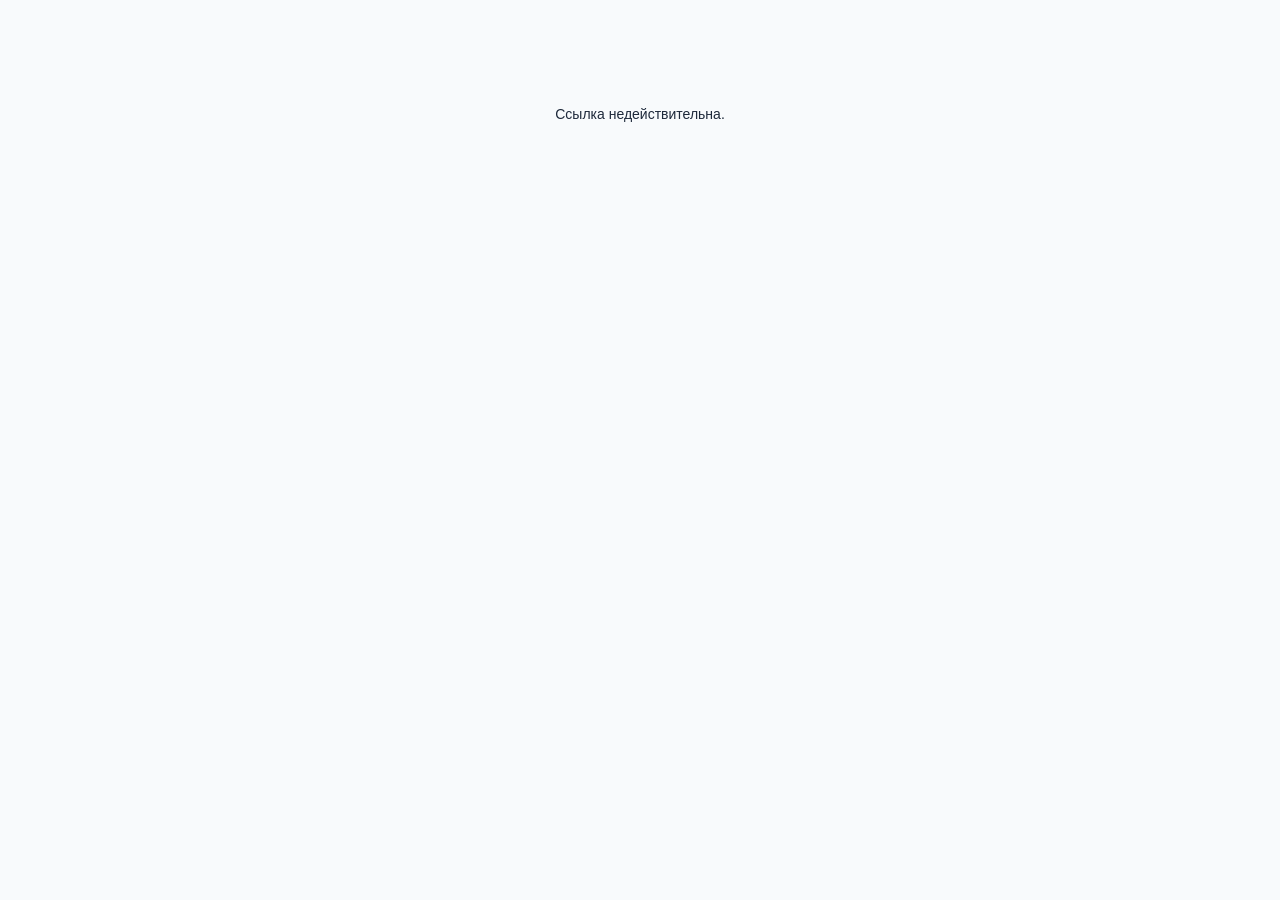
==== auth.html @ 899de798 "feat(ui): страницы входа login.html и активации auth.html" ====
<!DOCTYPE html>
<html lang="ru">
<head>
  <meta charset="UTF-8">
  <meta name="viewport" content="width=device-width, initial-scale=1.0">
  <title>Вход — Мониторинг 2026</title>
  <link rel="stylesheet" href="assets/style.css">
</head>
<body>
  <div class="container" style="max-width:480px;margin-top:80px;text-align:center">
    <p id="status">Проверяем ссылку…</p>
  </div>

  <script type="module">
    import { apiGet, setSession } from './assets/api.js';

    const status = document.getElementById('status');

    async function activate() {
      const token = new URLSearchParams(location.search).get('token');
      if (!token) {
        status.textContent = 'Ссылка недействительна.';
        return;
      }

      try {
        const res = await apiGet('auth.activate', {
          token,
          user_agent: navigator.userAgent,
        });

        if (res.ok) {
          setSession(res.data);
          status.textContent = `Добро пожаловать, ${res.data.name || res.data.email}! Перенаправляем…`;
          setTimeout(() => { location.href = 'board.html'; }, 1200);
        } else {
          const messages = {
            invalid_token:    'Ссылка недействительна.',
            already_used:     'Ссылка уже была использована. Запросите новую.',
            expired:          'Ссылка истекла. Запросите новую.',
            not_in_whitelist: 'Ваш email не найден в системе.',
          };
          status.innerHTML = (messages[res.error] || 'Ошибка входа.') +
            ' <a href="login.html">Вернуться</a>';
        }
      } catch (err) {
        status.innerHTML = 'Ошибка соединения. <a href="login.html">Попробовать снова</a>';
      }
    }

    activate();
  </script>
</body>
</html>
---- assets/style.css ----
:root {
  --c-park: #94a3b8;
  --c-not-started: #94a3b8;
  --c-in-progress: #f59e0b;
  --c-done: #10b981;
  --c-cancelled: #ef4444;

  --bg: #f8fafc;
  --surface: #ffffff;
  --border: #e2e8f0;
  --text: #1e293b;
  --text-muted: #64748b;
  --primary: #3b82f6;
  --primary-dark: #2563eb;
  --radius: 6px;
  --shadow: 0 1px 3px rgba(0,0,0,.1);
}

*, *::before, *::after { box-sizing: border-box; margin: 0; padding: 0; }

body {
  font-family: -apple-system, BlinkMacSystemFont, 'Segoe UI', sans-serif;
  font-size: 14px;
  line-height: 1.5;
  color: var(--text);
  background: var(--bg);
}

/* ── Nav ── */
.site-nav {
  display: flex;
  align-items: center;
  gap: 16px;
  padding: 0 24px;
  height: 48px;
  background: var(--surface);
  border-bottom: 1px solid var(--border);
  box-shadow: var(--shadow);
}
.site-nav a { color: var(--text); text-decoration: none; }
.site-nav a:hover { color: var(--primary); }
.site-nav b { font-size: 15px; }
.nav-spacer { flex: 1; }
.site-nav span { color: var(--text-muted); font-size: 13px; }

/* ── Container ── */
.container {
  max-width: 1200px;
  margin: 0 auto;
  padding: 24px 16px;
}

/* ── Badges ── */
.badge {
  display: inline-block;
  padding: 2px 8px;
  border-radius: 12px;
  font-size: 12px;
  font-weight: 500;
  white-space: nowrap;
  color: #fff;
  background: var(--text-muted);
}
.badge[data-status="Парковка"]   { background: var(--c-park); color: #fff; }
.badge[data-status="Не начат"]   { background: var(--c-not-started); color: #fff; }
.badge[data-status="В работе"]   { background: var(--c-in-progress); color: #fff; }
.badge[data-status="Выполнен"],
.badge[data-status="ОК"]         { background: var(--c-done); color: #fff; }
.badge[data-status="Отменён"],
.badge[data-status="Отменена"]   { background: var(--c-cancelled); color: #fff; }

/* ── Table ── */
.table {
  width: 100%;
  border-collapse: collapse;
  background: var(--surface);
  border-radius: var(--radius);
  overflow: hidden;
  box-shadow: var(--shadow);
}
.table th {
  background: #f1f5f9;
  text-align: left;
  padding: 10px 12px;
  font-weight: 600;
  font-size: 12px;
  text-transform: uppercase;
  letter-spacing: .04em;
  color: var(--text-muted);
  border-bottom: 1px solid var(--border);
}
.table td {
  padding: 10px 12px;
  border-bottom: 1px solid var(--border);
  vertical-align: middle;
}
.table tr:last-child td { border-bottom: none; }
.table tbody tr:hover { background: #f8fafc; cursor: pointer; }

/* ── Buttons ── */
.button-primary {
  display: inline-flex;
  align-items: center;
  gap: 6px;
  padding: 8px 16px;
  background: var(--primary);
  color: #fff;
  border: none;
  border-radius: var(--radius);
  font-size: 14px;
  font-weight: 500;
  cursor: pointer;
  text-decoration: none;
  transition: background .15s;
}
.button-primary:hover { background: var(--primary-dark); }

.button-secondary {
  display: inline-flex;
  align-items: center;
  gap: 6px;
  padding: 8px 16px;
  background: var(--surface);
  color: var(--text);
  border: 1px solid var(--border);
  border-radius: var(--radius);
  font-size: 14px;
  cursor: pointer;
  text-decoration: none;
  transition: background .15s;
}
.button-secondary:hover { background: #f1f5f9; }

.button-danger {
  display: inline-flex;
  align-items: center;
  gap: 6px;
  padding: 8px 16px;
  background: var(--c-cancelled);
  color: #fff;
  border: none;
  border-radius: var(--radius);
  font-size: 14px;
  cursor: pointer;
  transition: background .15s;
}
.button-danger:hover { background: #dc2626; }

/* ── Form fields ── */
.form-field {
  display: flex;
  flex-direction: column;
  gap: 4px;
  margin-bottom: 16px;
}
.form-field label {
  font-size: 13px;
  font-weight: 500;
  color: var(--text-muted);
}
.form-field input,
.form-field select,
.form-field textarea {
  padding: 8px 12px;
  border: 1px solid var(--border);
  border-radius: var(--radius);
  font-size: 14px;
  color: var(--text);
  background: var(--surface);
  outline: none;
  transition: border-color .15s;
}
.form-field input:focus,
.form-field select:focus,
.form-field textarea:focus { border-color: var(--primary); }

/* ── Tabs ── */
.tabs {
  display: flex;
  gap: 0;
  border-bottom: 2px solid var(--border);
  margin-bottom: 20px;
}
.tab-btn {
  padding: 10px 20px;
  background: none;
  border: none;
  font-size: 14px;
  font-weight: 500;
  color: var(--text-muted);
  cursor: pointer;
  border-bottom: 2px solid transparent;
  margin-bottom: -2px;
  transition: color .15s, border-color .15s;
}
.tab-btn:hover { color: var(--text); }
.tab-btn.active { color: var(--primary); border-bottom-color: var(--primary); }

/* ── Cards ── */
.card {
  background: var(--surface);
  border: 1px solid var(--border);
  border-radius: var(--radius);
  padding: 20px;
  box-shadow: var(--shadow);
}

.card-grid {
  display: grid;
  grid-template-columns: repeat(auto-fill, minmax(240px, 1fr));
  gap: 16px;
}

.nav-card {
  display: flex;
  flex-direction: column;
  gap: 8px;
  padding: 20px;
  background: var(--surface);
  border: 1px solid var(--border);
  border-radius: var(--radius);
  text-decoration: none;
  color: var(--text);
  box-shadow: var(--shadow);
  transition: box-shadow .15s, border-color .15s;
}
.nav-card:hover { box-shadow: 0 4px 12px rgba(0,0,0,.12); border-color: var(--primary); }
.nav-card h3 { font-size: 16px; }
.nav-card p { font-size: 13px; color: var(--text-muted); }

/* ── Filters row ── */
.filters {
  display: flex;
  gap: 12px;
  align-items: flex-end;
  flex-wrap: wrap;
  margin-bottom: 20px;
}
.filters .form-field { margin-bottom: 0; }

/* ── Empty / loading states ── */
.state-empty, .state-loading {
  text-align: center;
  padding: 40px;
  color: var(--text-muted);
  font-size: 15px;
}

/* ── Modal ── */
.modal-overlay {
  display: none;
  position: fixed;
  inset: 0;
  background: rgba(0,0,0,.4);
  z-index: 100;
  justify-content: center;
  align-items: center;
}
.modal-overlay.open { display: flex; }
.modal {
  background: var(--surface);
  border-radius: var(--radius);
  padding: 24px;
  width: 100%;
  max-width: 480px;
  box-shadow: 0 8px 32px rgba(0,0,0,.18);
}
.modal h2 { margin-bottom: 16px; font-size: 16px; }
.modal-actions { display: flex; gap: 8px; justify-content: flex-end; margin-top: 16px; }

/* ── Page header ── */
.page-header {
  display: flex;
  align-items: center;
  gap: 12px;
  margin-bottom: 24px;
  flex-wrap: wrap;
}
.page-header h1 { font-size: 20px; }

/* ── Section ── */
.section { margin-bottom: 32px; }
.section-title {
  font-size: 13px;
  font-weight: 600;
  text-transform: uppercase;
  letter-spacing: .05em;
  color: var(--text-muted);
  margin-bottom: 12px;
  padding-bottom: 6px;
  border-bottom: 1px solid var(--border);
}

/* ── Key-value list ── */
.kv-list { display: grid; grid-template-columns: 160px 1fr; gap: 8px 16px; }
.kv-list dt { color: var(--text-muted); font-size: 13px; }
.kv-list dd { font-size: 14px; }

/* ── Tab alias (problems.html uses .tab) ── */
.tab {
  padding: 10px 20px;
  background: none;
  border: none;
  font-size: 14px;
  font-weight: 500;
  color: var(--text-muted);
  cursor: pointer;
  border-bottom: 2px solid transparent;
  margin-bottom: -2px;
  transition: color .15s, border-color .15s;
}
.tab:hover { color: var(--text); }
.tab.active { color: var(--primary); border-bottom-color: var(--primary); }

/* ── State messages ── */
.loading, .empty { text-align: center; padding: 40px; color: var(--text-muted); font-size: 15px; }
.error   { padding: 16px; color: var(--c-cancelled); background: #fef2f2; border-radius: var(--radius); }
.count   { margin-top: 10px; font-size: 13px; color: var(--text-muted); text-align: right; }

/* ── Feedback messages (login.html) ── */
.msg { padding: 12px 16px; border-radius: var(--radius); font-size: 14px; margin-top: 16px; }
.msg-success { background: #f0fdf4; color: #166534; border: 1px solid #bbf7d0; }
.msg-error   { background: #fef2f2; color: #991b1b; border: 1px solid #fecaca; }

/* ── Back link ── */
.back-link {
  display: inline-block;
  margin-bottom: 16px;
  font-size: 13px;
  color: var(--text-muted);
  text-decoration: none;
}
.back-link:hover { color: var(--primary); }

/* ── Card header (problem.html) ── */
.card-header {
  display: flex;
  align-items: flex-start;
  gap: 12px;
  margin-bottom: 28px;
  flex-wrap: wrap;
}
.card-header h1 { font-size: 20px; flex: 1; }

/* ── Detail section ── */
.detail-section {
  margin-bottom: 24px;
  padding: 16px;
  background: var(--surface);
  border: 1px solid var(--border);
  border-radius: var(--radius);
}
.detail-section h2 {
  font-size: 13px;
  font-weight: 600;
  text-transform: uppercase;
  letter-spacing: .05em;
  color: var(--text-muted);
  margin-bottom: 12px;
}
.detail-field {
  display: grid;
  grid-template-columns: 160px 1fr;
  gap: 4px 12px;
  padding: 6px 0;
  border-bottom: 1px solid var(--border);
}
.detail-field:last-child { border-bottom: none; }
.detail-label { font-size: 13px; color: var(--text-muted); }

/* ── Actions row ── */
.actions { display: flex; gap: 12px; flex-wrap: wrap; margin-top: 24px; }

/* ── Filters search input width ── */
.filters #q { flex: 1; min-width: 200px; }
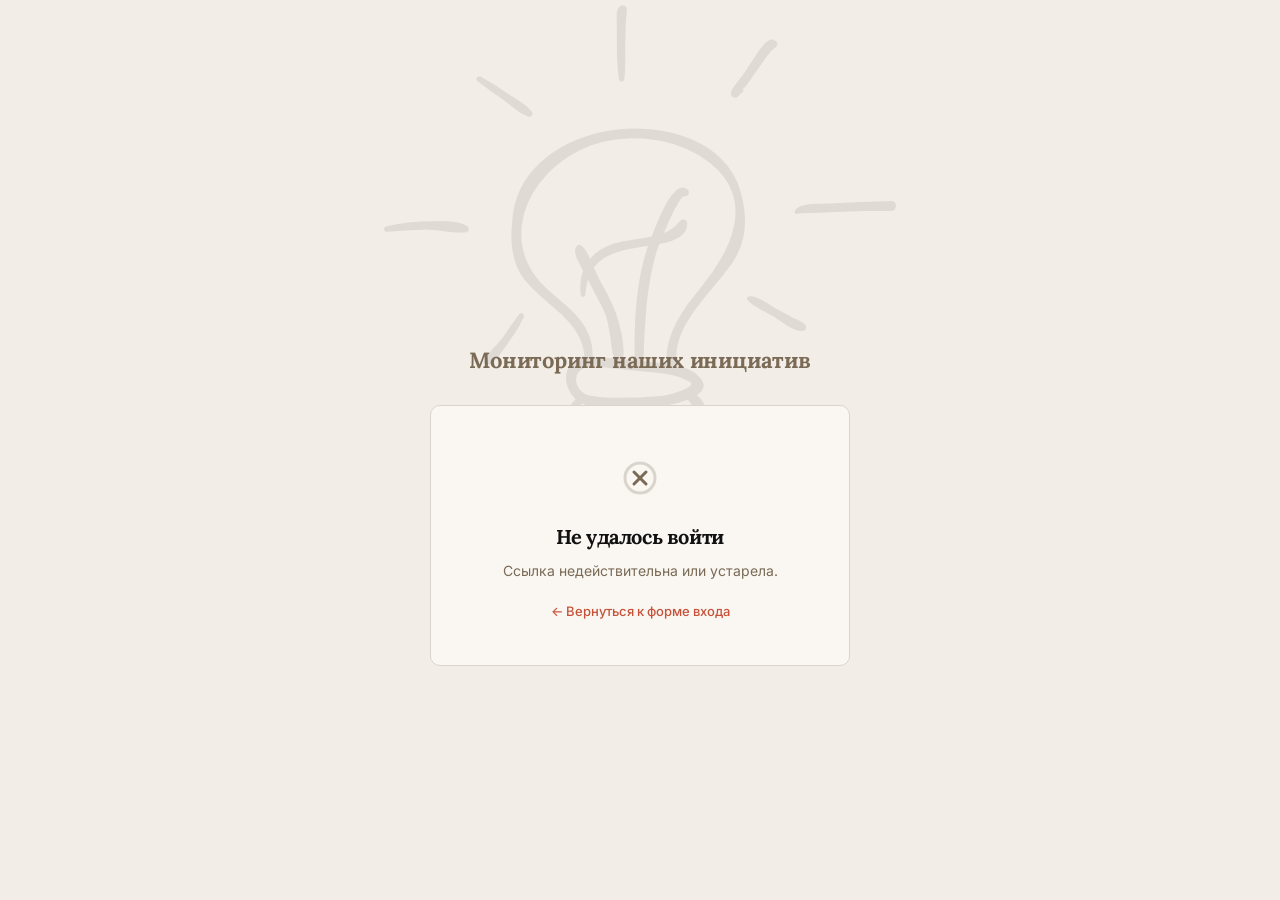
==== commit ed868a81: "feat(ui): редизайн страниц auth.html и login.html в стиле Anthropic - Единые дизайн-токены (--an-*)," ====
--- a/auth.html
+++ b/auth.html
@@ -4,22 +4,167 @@
   <meta charset="UTF-8">
   <meta name="viewport" content="width=device-width, initial-scale=1.0">
   <title>Вход — Мониторинг 2026</title>
+  <link rel="preconnect" href="https://fonts.googleapis.com">
+  <link rel="preconnect" href="https://fonts.gstatic.com" crossorigin>
+  <link href="https://fonts.googleapis.com/css2?family=Lora:wght@400;600;700&family=Inter:wght@400;500;600&display=swap" rel="stylesheet">
   <link rel="stylesheet" href="assets/style.css">
+  <style>
+    :root {
+      --an-bg:        #F2EEE7;
+      --an-surface:   #FAF7F2;
+      --an-text:      #111111;
+      --an-muted:     #7A6A56;
+      --an-border:    #D9D4CC;
+      --an-terracota: #C75239;
+      --an-sage:      #7B9F8F;
+      --an-radius:    10px;
+    }
+
+    body {
+      background: var(--an-bg);
+      font-family: 'Inter', sans-serif;
+      color: var(--an-text);
+      min-height: 100vh;
+      display: flex;
+      align-items: center;
+      justify-content: center;
+      padding: 24px;
+    }
+
+    .auth-wrap { width: 100%; max-width: 420px; position: relative; z-index: 1; margin-top: 110px; }
+
+    .bg-bulb {
+      position: fixed;
+      top: 0;
+      left: 50%;
+      transform: translateX(-50%);
+      width: 512px;
+      height: 512px;
+      opacity: 0.08;
+      pointer-events: none;
+      z-index: 0;
+    }
+
+    .auth-wordmark {
+      font-family: 'Lora', serif;
+      font-size: 22px;
+      font-weight: 700;
+      letter-spacing: -0.01em;
+      color: var(--an-muted);
+      text-align: center;
+      margin-bottom: 28px;
+    }
+
+    .auth-card {
+      background: var(--an-surface);
+      border: 1px solid var(--an-border);
+      border-radius: var(--an-radius);
+      padding: 48px 40px 44px;
+      text-align: center;
+    }
+
+    .auth-icon {
+      width: 48px;
+      height: 48px;
+      margin: 0 auto 20px;
+      display: flex;
+      align-items: center;
+      justify-content: center;
+    }
+
+    .auth-title {
+      font-family: 'Lora', serif;
+      font-size: 20px;
+      font-weight: 700;
+      letter-spacing: -0.02em;
+      color: var(--an-text);
+      margin: 0 0 8px;
+    }
+
+    .auth-desc {
+      font-size: 14px;
+      color: var(--an-muted);
+      line-height: 1.55;
+      margin: 0;
+    }
+
+    .auth-back {
+      display: inline-block;
+      margin-top: 20px;
+      font-size: 13px;
+      font-weight: 500;
+      color: var(--an-terracota);
+      text-decoration: none;
+    }
+    .auth-back:hover { text-decoration: underline; }
+
+    /* Dots pulse while loading */
+    @keyframes fade-dot {
+      0%, 80%, 100% { opacity: .2; }
+      40%            { opacity: 1;  }
+    }
+    .dot { display: inline-block; animation: fade-dot 1.2s ease-in-out infinite; }
+    .dot:nth-child(2) { animation-delay: .2s; }
+    .dot:nth-child(3) { animation-delay: .4s; }
+
+    /* Spinner */
+    @keyframes spin { to { transform: rotate(360deg); } }
+    .spin-svg { animation: spin .9s linear infinite; }
+  </style>
 </head>
 <body>
-  <div class="container" style="max-width:480px;margin-top:80px;text-align:center">
-    <p id="status">Проверяем ссылку…</p>
+  <img class="bg-bulb" src="assets/idea.png" alt="">
+  <div class="auth-wrap">
+    <div class="auth-wordmark">Мониторинг наших инициатив</div>
+
+    <div class="auth-card">
+      <div class="auth-icon" id="icon">
+        <svg class="spin-svg" width="36" height="36" viewBox="0 0 36 36" fill="none" xmlns="http://www.w3.org/2000/svg">
+          <circle cx="18" cy="18" r="15" stroke="var(--an-border)" stroke-width="3"/>
+          <path d="M18 3 A15 15 0 0 1 33 18" stroke="var(--an-muted)" stroke-width="3" stroke-linecap="round"/>
+        </svg>
+      </div>
+      <h1 class="auth-title" id="title">Проверяем ссылку<span class="dot">.</span><span class="dot">.</span><span class="dot">.</span></h1>
+      <p class="auth-desc" id="desc"></p>
+      <span id="action"></span>
+    </div>
   </div>
 
   <script type="module">
     import { apiGet, setSession } from './assets/api.js';
 
-    const status = document.getElementById('status');
+    const iconEl   = document.getElementById('icon');
+    const titleEl  = document.getElementById('title');
+    const descEl   = document.getElementById('desc');
+    const actionEl = document.getElementById('action');
+
+    function setSuccess(name) {
+      iconEl.innerHTML = `
+        <svg width="36" height="36" viewBox="0 0 36 36" fill="none" xmlns="http://www.w3.org/2000/svg">
+          <circle cx="18" cy="18" r="15" stroke="var(--an-border)" stroke-width="3"/>
+          <polyline points="10,18 15.5,23.5 26,12"
+            stroke="var(--an-muted)" stroke-width="3" stroke-linecap="round" stroke-linejoin="round" fill="none"/>
+        </svg>`;
+      titleEl.textContent = name ? `Добро пожаловать, ${name}` : 'Добро пожаловать';
+      descEl.textContent = 'Перенаправляем вас на главную страницу…';
+    }
+
+    function setError(message) {
+      iconEl.innerHTML = `
+        <svg width="36" height="36" viewBox="0 0 36 36" fill="none" xmlns="http://www.w3.org/2000/svg">
+          <circle cx="18" cy="18" r="15" stroke="var(--an-border)" stroke-width="3"/>
+          <line x1="12" y1="12" x2="24" y2="24" stroke="var(--an-muted)" stroke-width="3" stroke-linecap="round"/>
+          <line x1="24" y1="12" x2="12" y2="24" stroke="var(--an-muted)" stroke-width="3" stroke-linecap="round"/>
+        </svg>`;
+      titleEl.textContent = 'Не удалось войти';
+      descEl.textContent = message;
+      actionEl.innerHTML = '<a class="auth-back" href="login.html">← Вернуться к форме входа</a>';
+    }
 
     async function activate() {
       const token = new URLSearchParams(location.search).get('token');
       if (!token) {
-        status.textContent = 'Ссылка недействительна.';
+        setError('Ссылка недействительна или устарела.');
         return;
       }
 
@@ -31,20 +176,19 @@
 
         if (res.ok) {
           setSession(res.data);
-          status.textContent = `Добро пожаловать, ${res.data.name || res.data.email}! Перенаправляем…`;
-          setTimeout(() => { location.href = 'board.html'; }, 1200);
+          setSuccess(res.data.name || res.data.email);
+          setTimeout(() => { location.href = 'board.html'; }, 1500);
         } else {
           const messages = {
             invalid_token:    'Ссылка недействительна.',
             already_used:     'Ссылка уже была использована. Запросите новую.',
-            expired:          'Ссылка истекла. Запросите новую.',
+            expired:          'Срок действия ссылки истёк. Запросите новую.',
             not_in_whitelist: 'Ваш email не найден в системе.',
           };
-          status.innerHTML = (messages[res.error] || 'Ошибка входа.') +
-            ' <a href="login.html">Вернуться</a>';
+          setError(messages[res.error] || 'Ошибка входа.');
         }
       } catch (err) {
-        status.innerHTML = 'Ошибка соединения. <a href="login.html">Попробовать снова</a>';
+        setError('Ошибка соединения. Пожалуйста, попробуйте снова.');
       }
     }
 
--- a/assets/style.css
+++ b/assets/style.css
@@ -4,6 +4,7 @@
   --c-in-progress: #f59e0b;
   --c-done: #10b981;
   --c-cancelled: #ef4444;
+  --c-overdue: #fda4af;
 
   --bg: #f8fafc;
   --surface: #ffffff;
@@ -231,12 +232,13 @@
 /* ── Filters row ── */
 .filters {
   display: flex;
-  gap: 12px;
-  align-items: flex-end;
+  gap: 10px;
+  align-items: center;
   flex-wrap: wrap;
   margin-bottom: 20px;
 }
 .filters .form-field { margin-bottom: 0; }
+.filters #q { flex: 1; min-width: 180px; }
 
 /* ── Empty / loading states ── */
 .state-empty, .state-loading {
@@ -245,6 +247,30 @@
   color: var(--text-muted);
   font-size: 15px;
 }
+
+.loading-state {
+  display: flex;
+  flex-direction: column;
+  align-items: center;
+  gap: 14px;
+  padding: 60px 0;
+  color: var(--text-muted);
+  font-size: 14px;
+}
+
+@keyframes spin { to { transform: rotate(360deg); } }
+
+.spinner {
+  width: 36px;
+  height: 36px;
+  border: 3px solid var(--border);
+  border-top-color: var(--primary);
+  border-radius: 50%;
+  animation: spin .7s linear infinite;
+}
+
+.loading { text-align: center; padding: 40px; color: var(--text-muted); font-size: 15px; }
+.empty   { text-align: center; padding: 40px; color: var(--text-muted); font-size: 15px; }
 
 /* ── Modal ── */
 .modal-overlay {
@@ -371,5 +397,243 @@
 /* ── Actions row ── */
 .actions { display: flex; gap: 12px; flex-wrap: wrap; margin-top: 24px; }
 
-/* ── Filters search input width ── */
-.filters #q { flex: 1; min-width: 200px; }
+/* ── Sort controls ── */
+.sort-wrap { display: flex; align-items: center; gap: 6px; flex-shrink: 0; }
+
+/* ── Collapsible steps field ── */
+.detail-field--block {
+  display: block;
+  padding: 6px 0;
+  border-bottom: 1px solid var(--border);
+}
+.detail-field--block:last-child { border-bottom: none; }
+
+.detail-field--block details summary {
+  cursor: pointer;
+  font-size: 13px;
+  color: var(--text-muted);
+  list-style: none;
+  display: flex;
+  align-items: center;
+  gap: 6px;
+  padding: 2px 0;
+  user-select: none;
+}
+.detail-field--block details summary::before {
+  content: '▶';
+  font-size: 10px;
+  transition: transform .15s;
+}
+.detail-field--block details[open] summary::before { transform: rotate(90deg); }
+.detail-field--block details summary::-webkit-details-marker { display: none; }
+
+.steps-wrap { margin-top: 10px; }
+
+.steps-list {
+  margin: 0;
+  padding-left: 20px;
+  display: flex;
+  flex-direction: column;
+  gap: 6px;
+}
+.steps-list li {
+  font-size: 14px;
+  line-height: 1.5;
+  color: var(--text);
+}
+
+/* ── Gantt (map.html) ── */
+.gantt-counters {
+  display: flex;
+  gap: 10px;
+  flex-wrap: wrap;
+  align-items: center;
+  margin-bottom: 20px;
+}
+.gantt-chip {
+  display: inline-flex;
+  align-items: center;
+  gap: 4px;
+  padding: 4px 12px;
+  border-radius: 20px;
+  font-size: 13px;
+  background: var(--surface);
+  border: 1px solid var(--border);
+  color: var(--chip-color, var(--text));
+  box-shadow: var(--shadow);
+}
+.gantt-chip--total { font-weight: 500; }
+.gantt-chip--effect { color: var(--text-muted); }
+
+.gantt-wrap { overflow-x: auto; margin-bottom: 8px; }
+
+.gantt-table {
+  border-collapse: collapse;
+  min-width: 100%;
+  background: var(--surface);
+  box-shadow: var(--shadow);
+  font-size: 13px;
+}
+.gantt-table th {
+  background: #f1f5f9;
+  font-size: 11px;
+  font-weight: 600;
+  text-transform: uppercase;
+  letter-spacing: .04em;
+  color: var(--text-muted);
+  padding: 8px 4px;
+  text-align: center;
+  border: 1px solid var(--border);
+  white-space: nowrap;
+}
+.gantt-table td { border: 1px solid var(--border); vertical-align: middle; }
+
+.gantt-name-th { min-width: 230px; text-align: left !important; padding-left: 12px !important; }
+.gantt-month-th { width: 52px; }
+
+.gantt-name-td {
+  padding: 8px 12px;
+  min-width: 260px;
+  width: 1%;          /* ужимаемся до содержимого, но не меньше min-width */
+}
+.gantt-code-link {
+  display: block;
+  font-size: 13px;
+  font-weight: 600;
+  color: var(--primary);
+  text-decoration: none;
+  line-height: 1.3;
+}
+.gantt-code-link:hover { text-decoration: underline; }
+.gantt-name-text {
+  display: block;
+  font-size: 12px;
+  color: var(--text-muted);
+  margin: 2px 0 5px;
+  line-height: 1.3;
+}
+
+.gantt-bar-cell  { height: 38px; padding: 0; }
+.gantt-empty-cell { height: 38px; padding: 0; background: transparent; }
+
+.gantt-bar-cell[data-status="Не начат"] { background: var(--c-not-started); opacity: .75; }
+.gantt-bar-cell[data-status="В работе"] { background: var(--c-in-progress); }
+.gantt-bar-cell[data-status="Выполнен"] { background: var(--c-done); }
+.gantt-bar-cell[data-status="Отменён"]  { background: var(--c-cancelled); }
+
+.gantt-team-row td {
+  padding: 5px 12px;
+  background: #f1f5f9;
+  font-size: 11px;
+  font-weight: 700;
+  text-transform: uppercase;
+  letter-spacing: .06em;
+  color: var(--text-muted);
+  border-top: 2px solid var(--border);
+}
+.gantt-row:hover .gantt-name-td { background: #f8fafc; }
+
+/* Просроченные ячейки */
+.gantt-bar-cell[data-overdue="true"] {
+  background: var(--c-overdue) !important;
+  opacity: 1 !important;
+}
+
+/* Строка: мета (статус + владелец) */
+.gantt-row-meta {
+  display: flex;
+  align-items: center;
+  gap: 6px;
+  margin-top: 4px;
+  flex-wrap: wrap;
+}
+.gantt-owner {
+  font-size: 11px;
+  color: var(--text-muted);
+  white-space: nowrap;
+  margin-left: auto;
+}
+
+/* Кнопки-фильтры статусов (двойная роль: счётчик + тоггл) */
+.gantt-status-btn {
+  display: inline-flex;
+  align-items: center;
+  gap: 4px;
+  padding: 4px 12px;
+  border-radius: 20px;
+  font-size: 13px;
+  border: 2px solid var(--chip-color, var(--border));
+  background: transparent;
+  color: var(--chip-color, var(--text));
+  cursor: pointer;
+  transition: background .15s, color .15s, opacity .15s;
+  box-shadow: var(--shadow);
+}
+.gantt-status-btn.active {
+  background: var(--chip-color, var(--text-muted));
+  color: #fff;
+}
+.gantt-status-btn:not(.active) {
+  opacity: 0.4;
+}
+.gantt-status-btn:hover { opacity: 1; }
+
+/* Тултип (position:fixed, управляется JS) */
+.gantt-tooltip-popup {
+  display: none;
+  position: fixed;
+  z-index: 1000;
+  background: #1e293b;
+  color: #f8fafc;
+  border-radius: var(--radius);
+  padding: 10px 14px;
+  font-size: 12px;
+  line-height: 1.9;
+  white-space: nowrap;
+  box-shadow: 0 4px 16px rgba(0,0,0,.3);
+  pointer-events: none;
+}
+
+/* ── Votes nav ── */
+.nav-votes { display: flex; align-items: center; gap: 2px; margin-right: 12px; }
+.nav-votes-label { font-size: 13px; color: #666; margin-right: 4px; }
+.nav-vote-slot { font-size: 16px; line-height: 1; }
+.nav-vote-used { opacity: 0.25; }
+
+/* ── Vote buttons & cells ── */
+.vote-btn { background: none; border: 1px solid #e5e7eb; border-radius: 6px; padding: 2px 8px; cursor: pointer; font-size: 13px; }
+.vote-btn--disabled { opacity: 0.4; cursor: not-allowed; }
+.vote-count { font-size: 13px; color: #666; }
+tr.row-voted { border-left: 3px solid #f97316; }
+
+/* ── "Показать мои 🔥" filter button ── */
+.btn-myvotes {
+  display: inline-flex;
+  align-items: center;
+  gap: 4px;
+  padding: 8px 14px;
+  border-radius: 20px;
+  font-size: 13px;
+  border: 1px solid var(--border);
+  background: var(--surface);
+  color: var(--text);
+  cursor: pointer;
+  white-space: nowrap;
+  box-shadow: var(--shadow);
+  transition: background .15s, border-color .15s, color .15s;
+}
+.btn-myvotes--active { background: #fff7ed; border-color: #f97316; color: #c2410c; }
+
+/* ── Vote button spinner ── */
+@keyframes btn-spin { to { transform: rotate(360deg); } }
+.btn-spinner {
+  display: inline-block;
+  width: 11px;
+  height: 11px;
+  border: 2px solid currentColor;
+  border-radius: 50%;
+  border-top-color: transparent;
+  animation: btn-spin .6s linear infinite;
+  vertical-align: middle;
+  margin-right: 4px;
+}
